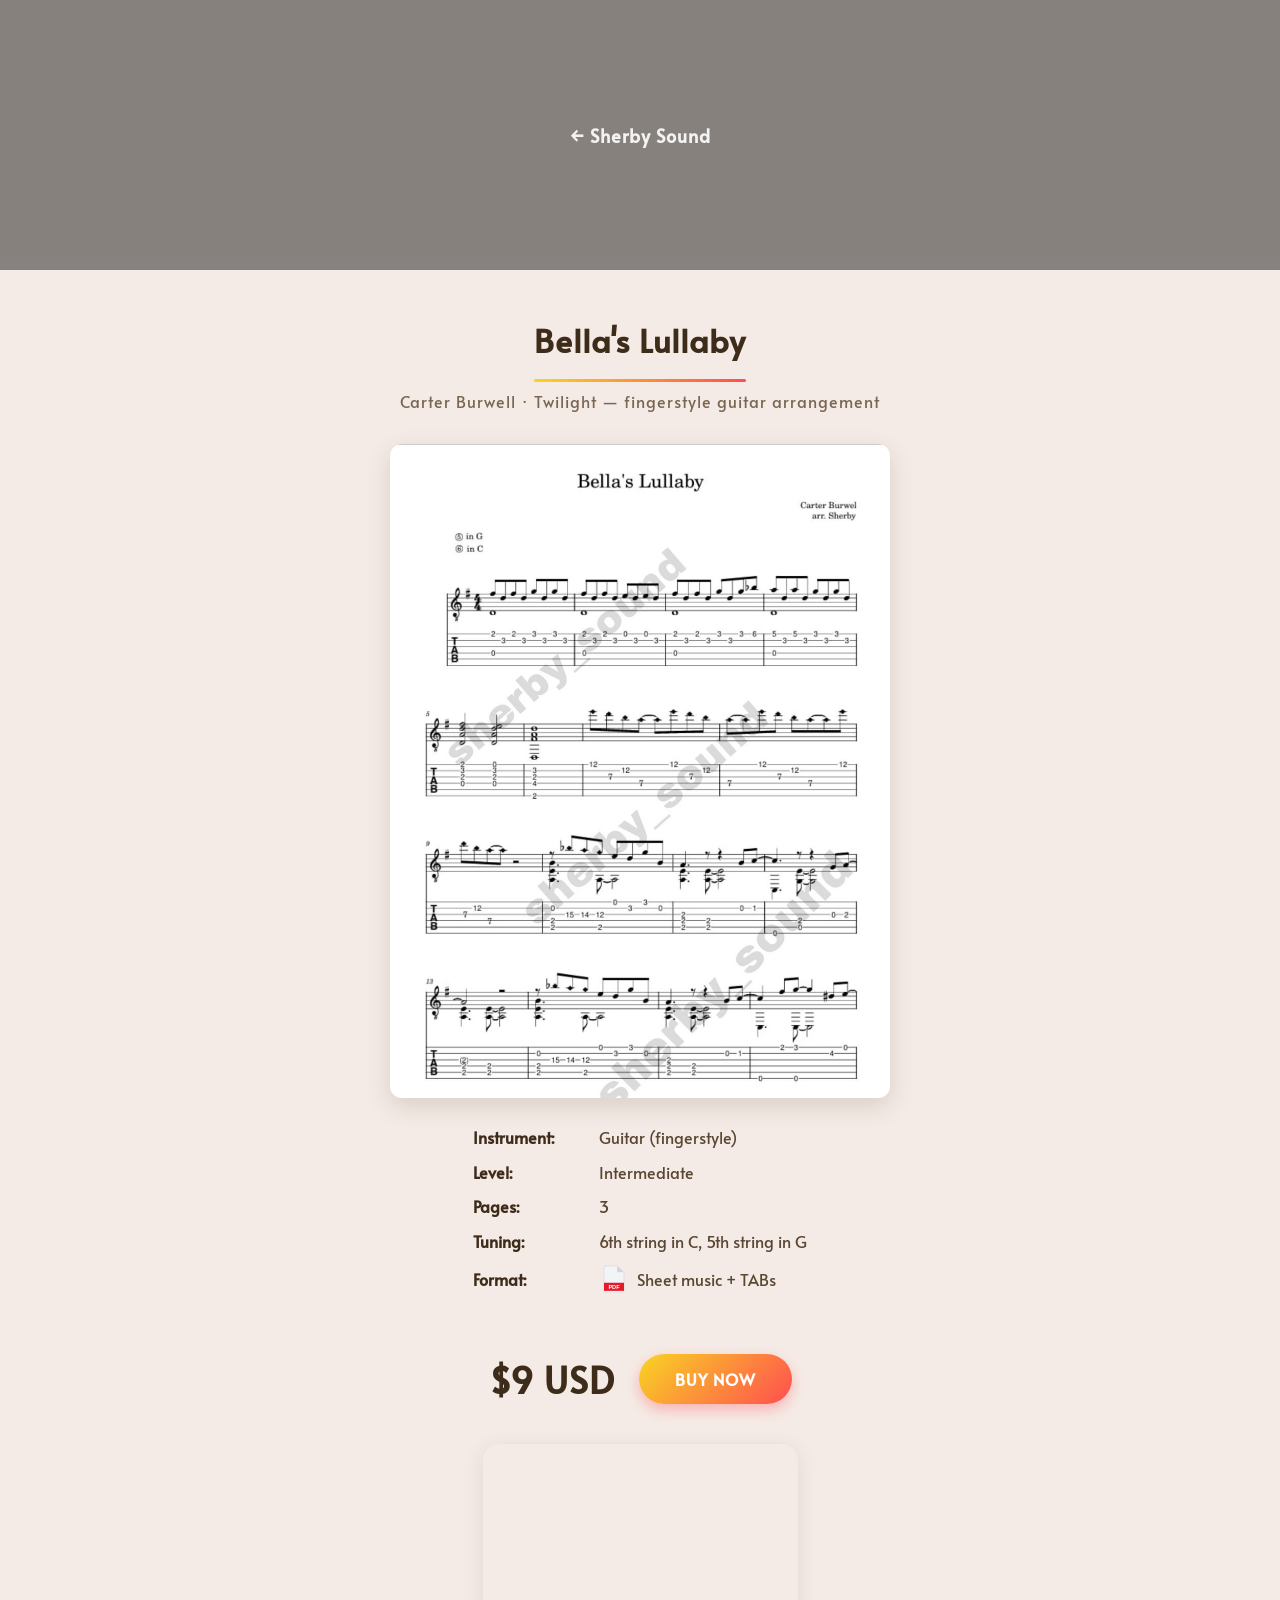
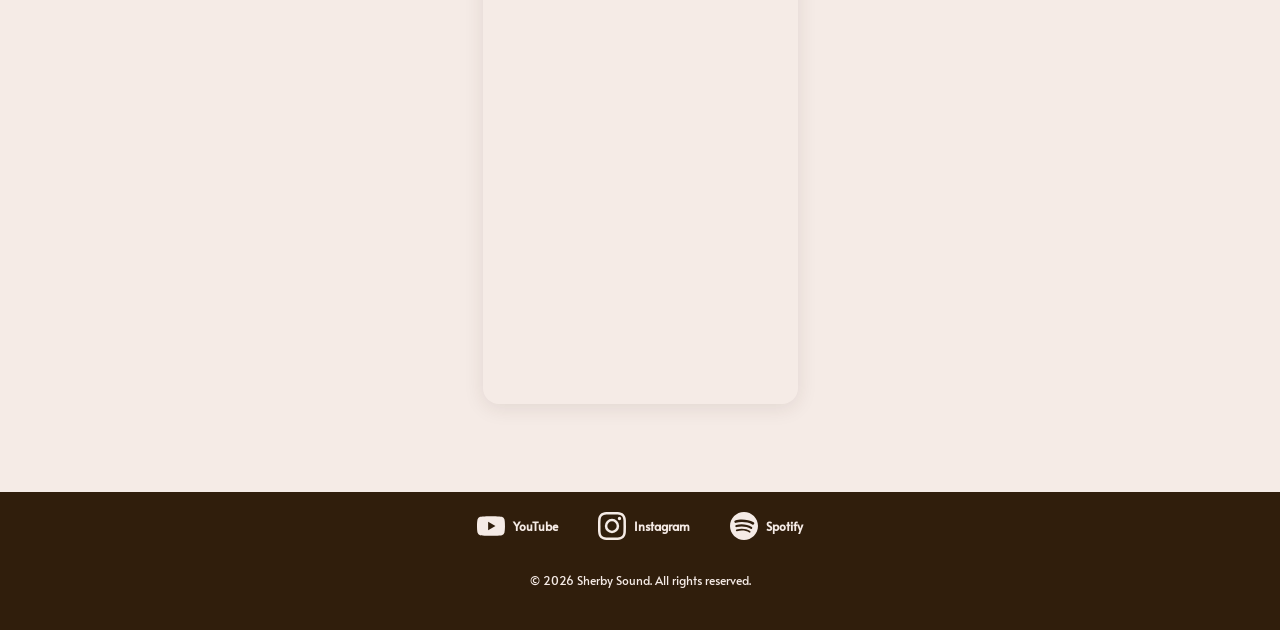
==== arrangements/bellas-lullaby.html @ bc39c428 "first upload" ====
<!doctype html>
<html lang="en">
  <head>
    <meta charset="UTF-8" />
    <meta name="viewport" content="width=device-width, initial-scale=1.0" />
    <title>Bella's Lullaby — Sherby Sound</title>
    <link rel="stylesheet" href="../css/style.css" />
    <link rel="preconnect" href="https://fonts.googleapis.com" />
    <link rel="preconnect" href="https://fonts.gstatic.com" crossorigin />
    <link
      href="https://fonts.googleapis.com/css2?family=Alata&display=swap"
      rel="stylesheet"
    />
  </head>
  <body class="page-product">
    <header class="hero hero--short">
      <video autoplay muted loop playsinline class="bg-video">
        <source src="../video/notes.mp4" type="video/mp4" />
      </video>
      <div class="overlay"></div>
      <div class="hero-content">
        <a href="../index.html" class="back-link">← Sherby Sound</a>
      </div>
    </header>

    <main>
      <div class="product">
        <h1>Bella's Lullaby</h1>
        <p class="subtitle">
          Carter Burwell · Twilight — fingerstyle guitar arrangement
        </p>

        <div class="image">
          <img src="../img/bel.jpg" alt="Bella's Lullaby sheet music" />
        </div>

        <div class="details">
          <div class="detail-row">
            <span class="detail-label">Instrument:</span>
            <span class="detail-value">Guitar (fingerstyle)</span>
          </div>
          <div class="detail-row">
            <span class="detail-label">Level:</span>
            <span class="detail-value">Intermediate</span>
          </div>
          <div class="detail-row">
            <span class="detail-label">Pages:</span>
            <span class="detail-value">3</span>
          </div>
          <div class="detail-row">
            <span class="detail-label">Tuning:</span>
            <span class="detail-value">6th string in C, 5th string in G</span>
          </div>
          <div class="detail-row">
            <span class="detail-label">Format:</span>
            <span class="detail-value">
              <svg
                xmlns="http://www.w3.org/2000/svg"
                width="30"
                height="30"
                viewBox="0 0 24 24"
              >
                <path
                  d="M5 1.5h9.5L20 7v14a1.5 1.5 0 0 1-1.5 1.5h-13A1.5 1.5 0 0 1 4 21V3a1.5 1.5 0 0 1 1.5-1.5z"
                  fill="#f3f4f6"
                  stroke="#d1d5db"
                  stroke-width="0.5"
                />
                <path d="M14.5 1.5V6.5H20L14.5 1.5z" fill="#d1d5db" />
                <rect x="4" y="15" width="16" height="6.5" fill="#e11d2c" />
                <text
                  x="12"
                  y="19.7"
                  font-family="Arial, Helvetica, sans-serif"
                  font-size="4.5"
                  font-weight="bold"
                  fill="#ffffff"
                  text-anchor="middle"
                >
                  PDF
                </text>
              </svg>
              Sheet music + TABs
            </span>
          </div>
        </div>

        <div class="price-block">
          <span class="price">$9 USD</span>
          <a
            href="https://www.paypal.com/ncp/payment/6WH6UEF4ATYEA"
            target="_blank"
            class="btn-buy"
            >BUY NOW</a
          >
        </div>

        <div class="youtube-embed">
          <iframe
            src="https://www.youtube.com/embed/R-cdcBcSGNY"
            title="YouTube video"
            allowfullscreen
          ></iframe>
        </div>
      </div>
    </main>

    <footer>
      <div class="footer-socials">
        <a href="https://www.youtube.com/@Sherby_Sound" target="_blank">
          <svg
            xmlns="http://www.w3.org/2000/svg"
            width="28"
            height="28"
            viewBox="0 0 24 24"
            fill="currentColor"
          >
            <path
              d="M23.498 6.186a3.016 3.016 0 0 0-2.122-2.136C19.505 3.545 12 3.545 12 3.545s-7.505 0-9.377.505A3.017 3.017 0 0 0 .502 6.186C0 8.07 0 12 0 12s0 3.93.502 5.814a3.016 3.016 0 0 0 2.122 2.136c1.871.505 9.376.505 9.376.505s7.505 0 9.377-.505a3.015 3.015 0 0 0 2.122-2.136C24 15.93 24 12 24 12s0-3.93-.502-5.814zM9.545 15.568V8.432L15.818 12l-6.273 3.568z"
            />
          </svg>
          <span>YouTube</span>
        </a>
        <a href="https://www.instagram.com/liuba.guitar" target="_blank">
          <svg
            xmlns="http://www.w3.org/2000/svg"
            width="28"
            height="28"
            viewBox="0 0 24 24"
            fill="currentColor"
          >
            <path
              d="M12 2.163c3.204 0 3.584.012 4.85.07 3.252.148 4.771 1.691 4.919 4.919.058 1.265.069 1.645.069 4.849 0 3.205-.012 3.584-.069 4.849-.149 3.225-1.664 4.771-4.919 4.919-1.266.058-1.644.07-4.85.07-3.204 0-3.584-.012-4.849-.07-3.26-.149-4.771-1.699-4.919-4.92-.058-1.265-.07-1.644-.07-4.849 0-3.204.013-3.583.07-4.849.149-3.227 1.664-4.771 4.919-4.919 1.266-.057 1.645-.069 4.849-.069zM12 0C8.741 0 8.333.014 7.053.072 2.695.272.273 2.69.073 7.052.014 8.333 0 8.741 0 12c0 3.259.014 3.668.072 4.948.2 4.358 2.618 6.78 6.98 6.98C8.333 23.986 8.741 24 12 24c3.259 0 3.668-.014 4.948-.072 4.354-.2 6.782-2.618 6.979-6.98.059-1.28.073-1.689.073-4.948 0-3.259-.014-3.667-.072-4.947-.196-4.354-2.617-6.78-6.979-6.98C15.668.014 15.259 0 12 0zm0 5.838a6.162 6.162 0 1 0 0 12.324 6.162 6.162 0 0 0 0-12.324zM12 16a4 4 0 1 1 0-8 4 4 0 0 1 0 8zm6.406-11.845a1.44 1.44 0 1 0 0 2.881 1.44 1.44 0 0 0 0-2.881z"
            />
          </svg>
          <span>Instagram</span>
        </a>
        <a
          href="https://open.spotify.com/artist/6fYQKK88ESyVJaIlE0SiJI"
          target="_blank"
        >
          <svg
            xmlns="http://www.w3.org/2000/svg"
            width="28"
            height="28"
            viewBox="0 0 24 24"
            fill="currentColor"
          >
            <path
              d="M12 0C5.4 0 0 5.4 0 12s5.4 12 12 12 12-5.4 12-12S18.66 0 12 0zm5.521 17.34c-.24.359-.66.48-1.021.24-2.82-1.74-6.36-2.101-10.561-1.141-.418.122-.779-.179-.899-.539-.12-.421.18-.78.54-.9 4.56-1.021 8.52-.6 11.64 1.32.42.18.479.66.301 1.02zm1.44-3.3c-.301.42-.841.6-1.262.3-3.239-1.98-8.159-2.58-11.939-1.38-.479.12-1.02-.12-1.14-.6-.12-.48.12-1.021.6-1.141C9.6 9.9 15 10.561 18.72 12.84c.361.18.48.781.241 1.2zm.12-3.36C15.24 8.4 8.82 8.16 5.16 9.301c-.6.18-1.2-.18-1.38-.72-.18-.601.18-1.2.72-1.381 4.26-1.26 11.28-1.02 15.721 1.621.541.3.719 1.02.419 1.56-.299.421-1.02.599-1.559.3z"
            />
          </svg>
          <span>Spotify</span>
        </a>
      </div>
      <div class="rights">
        <p>&copy; 2026 Sherby Sound. All rights reserved.</p>
      </div>
    </footer>
  </body>
</html>
---- css/style.css ----
/* ============================================================
   БАЗА
   ============================================================ */
*,
*::before,
*::after {
  box-sizing: border-box;
}

html {
  background-color: #f5ebe6;
}

body {
  font-family: 'Alata', sans-serif;
  font-weight: 400;
  font-style: normal;
  background-color: #f5ebe6;
  color: #3e2c1b;
  font-size: 18px;
  max-width: 1600px;
  margin: 0 auto;
}

img {
  max-width: 100%;
  height: auto;
  display: block;
}

a {
  color: inherit;
}

/* ============================================================
   ХЕДЕР С ВИДЕО
   ============================================================ */
.hero {
  position: relative;
  height: 60vh;
  min-height: 400px;
  display: flex;
  align-items: center;
  justify-content: center;
  overflow: hidden;
}

.bg-video {
  position: absolute;
  top: 0;
  left: 0;
  width: 100%;
  height: 100%;
  object-fit: cover;
  z-index: 0;
}

.overlay {
  position: absolute;
  inset: 0;
  background: rgba(0, 0, 0, 0.45);
  z-index: 1;
}

.hero-content {
  position: relative;
  z-index: 2;
  text-align: center;
  color: #fff;
  opacity: 0;
  animation: slideLeft 0.8s ease-out 0.6s forwards;
}

.hero-content h1 {
  font-weight: 700;
  font-size: 72px;
  letter-spacing: 4px;
  text-shadow: 0 2px 20px rgba(0, 0, 0, 0.7);
  margin: 0;
}

.hero-content p {
  font-weight: 300;
  font-size: 28px;
  letter-spacing: 2px;
  opacity: 0.9;
  margin-top: 8px;
}

@keyframes slideLeft {
  from {
    opacity: 0;
    transform: translateX(-60px);
  }
  to {
    opacity: 1;
    transform: translateX(0);
  }
}

.hero--short {
  height: 30vh;
  min-height: 220px;
}

.back-link {
  color: #fff;
  text-decoration: none;
  font-size: 18px;
  letter-spacing: 1px;
  font-weight: 600;
  opacity: 0.9;
  transition: opacity 0.2s;
}

.back-link:hover {
  opacity: 0.6;
}

/* ============================================================
   MAIN
   ============================================================ */
main {
  padding: 0;
}

/* ============================================================
   СЕКЦИЯ КАТАЛОГА (главная)
   ============================================================ */
.catalog {
  max-width: 1200px;
  margin: 0 auto;
  padding: 56px 20px 24px;
}

.section-title {
  text-align: center;
  font-size: 32px;
  font-weight: 700;
  letter-spacing: 1px;
  position: relative;
  display: inline-block;
  padding-bottom: 18px;
  margin: 0 0 32px;
  left: 50%;
  transform: translateX(-50%);
}

.section-title::after {
  content: '';
  position: absolute;
  bottom: 0;
  left: 0;
  width: 100%;
  height: 3px;
  background: linear-gradient(90deg, #f9d423, #ff4e50);
  border-radius: 2px;
}

/* ============================================================
   ФИЛЬТРЫ
   ============================================================ */
.filters {
  display: flex;
  justify-content: center;
  flex-wrap: wrap;
  gap: 12px;
  margin-bottom: 40px;
}

.filter-btn {
  font-family: 'Alata', sans-serif;
  font-size: 15px;
  letter-spacing: 1px;
  padding: 10px 24px;
  border-radius: 40px;
  border: 2px solid #3e2c1b;
  background: transparent;
  color: #3e2c1b;
  cursor: pointer;
  transition: all 0.2s ease;
}

.filter-btn:hover {
  background: #3e2c1b;
  color: #f5ebe6;
}

.filter-btn.is-active {
  background: transparent;
  color: #ff4e50;
  border-color: #ff4e50;
  box-shadow: none;
}

/* ============================================================
   СЕТКА КАРТОЧЕК
   ============================================================ */
.cards-grid {
  display: grid;
  grid-template-columns: repeat(3, 1fr);
  gap: 28px;
}

.card {
  transition:
    opacity 0.3s ease,
    transform 0.3s ease;
}

.card.is-hidden {
  display: none;
}

.card-link {
  display: block;
  text-decoration: none;
  color: inherit;
  background: #fff;
  border-radius: 16px;
  overflow: hidden;
  box-shadow: 0 4px 20px rgba(62, 44, 27, 0.08);
  transition:
    transform 0.25s ease,
    box-shadow 0.25s ease;
}

.card-link:hover {
  transform: translateY(-4px);
  box-shadow: 0 10px 30px rgba(62, 44, 27, 0.15);
}

.card-image {
  aspect-ratio: 3 / 4;
  overflow: hidden;
  background: #ede0d6;
}

.card-image img {
  width: 100%;
  height: 100%;
  object-fit: cover;
  transition: transform 0.4s ease;
}

.card-link:hover .card-image img {
  transform: scale(1.04);
}

.card-body {
  padding: 20px 22px 22px;
}

.card-title {
  font-size: 20px;
  font-weight: 700;
  margin: 0 0 6px;
  letter-spacing: 0.5px;
}

.card-composer {
  font-size: 14px;
  color: #7a6652;
  margin: 0 0 12px;
}

.card-tags {
  display: flex;
  flex-wrap: wrap;
  gap: 6px;
  margin-bottom: 16px;
}

.tag {
  font-size: 11px;
  font-weight: 600;
  letter-spacing: 0.8px;
  padding: 4px 10px;
  border-radius: 20px;
  text-transform: uppercase;
}

.tag--classical {
  background: rgba(62, 44, 27, 0.1);
  color: #3e2c1b;
}

.tag--acoustic {
  background: rgba(249, 212, 35, 0.2);
  color: #8a6a00;
}

.tag--electric {
  background: rgba(255, 78, 80, 0.15);
  color: #c23436;
}

.card-footer {
  display: flex;
  justify-content: space-between;
  align-items: center;
  border-top: 1px solid rgba(62, 44, 27, 0.08);
  padding-top: 14px;
}

.card-price {
  font-size: 20px;
  font-weight: 700;
  letter-spacing: 0.5px;
}

.card-more {
  font-size: 13px;
  letter-spacing: 0.5px;
  color: #7a6652;
}

/* ============================================================
   О СЕБЕ
   ============================================================ */
.about {
  max-width: 1200px;
  margin: 0 auto;
  padding: 64px 20px 80px;
}

.about-inner {
  display: grid;
  grid-template-columns: 300px 1fr;
  gap: 48px;
  align-items: center;
  background: #fff;
  padding: 40px;
  border-radius: 20px;
  box-shadow: 0 4px 20px rgba(62, 44, 27, 0.08);
}

.about-photo {
  aspect-ratio: 1 / 1;
  border-radius: 16px;
  overflow: hidden;
  background: #ede0d6;
}

.about-photo img {
  width: 100%;
  height: 100%;
  object-fit: cover;
}

.about-text h2 {
  font-size: 28px;
  font-weight: 700;
  margin: 0 0 16px;
  position: relative;
  display: inline-block;
  padding-bottom: 12px;
}

.about-text h2::after {
  content: '';
  position: absolute;
  bottom: 0;
  left: 0;
  width: 100%;
  height: 3px;
  background: linear-gradient(90deg, #f9d423, #ff4e50);
  border-radius: 2px;
}

.about-text p {
  color: #5a4632;
  font-size: 16px;
  line-height: 1.6;
  margin: 0 0 14px;
}

/* ============================================================
   СТРАНИЦА ТОВАРА
   ============================================================ */
.product {
  max-width: 640px;
  margin: 0 auto;
  text-align: center;
  padding: 48px 20px 64px;
}

.product h1 {
  font-size: 32px;
  font-weight: 700;
  letter-spacing: 1px;
  display: inline-block;
  position: relative;
  padding-bottom: 20px;
  margin: 0 0 8px;
}

.product h1::after {
  content: '';
  position: absolute;
  bottom: 0;
  left: 0;
  width: 100%;
  height: 3px;
  background: linear-gradient(90deg, #f9d423, #ff4e50);
  border-radius: 2px;
}

.product .subtitle {
  color: #7a6652;
  font-size: 16px;
  letter-spacing: 1px;
  margin: 0 0 32px;
}

.product .image {
  max-width: 500px;
  width: 100%;
  margin: 0 auto 28px;
}

.product .image img {
  border-radius: 12px;
  box-shadow: 0 8px 24px rgba(62, 44, 27, 0.15);
}

/* ============================================================
   БЛОК ДЕТАЛЕЙ (страница товара)
   ============================================================ */
.details {
  display: inline-block;
  text-align: left;
  margin: 0 auto 24px;
  color: #5a4632;
  font-size: 16px;
}

.detail-row {
  display: grid;
  grid-template-columns: 110px 1fr;
  gap: 16px;
  align-items: center;
  margin-bottom: 12px;
}

.detail-label {
  font-weight: 700;
  color: #3e2c1b;
  line-height: 1.4;
}

.detail-value {
  display: flex;
  align-items: center;
  gap: 8px;
  line-height: 1.4;
  flex-wrap: nowrap;
}

.detail-value svg {
  flex-shrink: 0;
  display: block;
}

/* ============================================================
   АУДИО-ПЛЕЕР
   ============================================================ */
.audio-player {
  text-align: center;
  margin: 24px 0 8px;
}

.audio-player p {
  margin: 0 0 12px;
  color: #5a4632;
  font-size: 16px;
}

.audio-player audio {
  width: 100%;
  max-width: 400px;
  border-radius: 40px;
}

/* ============================================================
   ЦЕНА + КНОПКА
   ============================================================ */
.price-block {
  display: flex;
  align-items: center;
  justify-content: center;
  gap: 24px;
  flex-wrap: wrap;
  margin: 24px 0 40px;
}

.price {
  font-size: 36px;
  font-weight: 700;
  letter-spacing: 1px;
  color: #3e2c1b;
}

.btn-buy {
  display: inline-block;
  padding: 14px 36px;
  background: linear-gradient(135deg, #f9d423, #ff4e50);
  color: #fff;
  border-radius: 40px;
  text-decoration: none;
  font-weight: 600;
  font-size: 16px;
  letter-spacing: 1px;
  text-align: center;
  box-shadow: 0 6px 14px rgba(255, 78, 80, 0.35);
  transition:
    transform 0.2s ease,
    box-shadow 0.2s ease,
    opacity 0.2s ease;
}

.btn-buy:hover {
  transform: translateY(-2px);
  box-shadow: 0 8px 18px rgba(255, 78, 80, 0.45);
  opacity: 0.95;
}

/* ============================================================
   YOUTUBE-ВСТАВКА
   ============================================================ */
.youtube-embed {
  max-width: 315px;
  margin: 24px auto;
  border-radius: 16px;
  overflow: hidden;
  box-shadow: 0 4px 20px rgba(62, 44, 27, 0.1);
  aspect-ratio: 9 / 16;
}

.youtube-embed iframe {
  width: 100%;
  height: 100%;
  display: block;
  border: none;
}

/* ============================================================
   FOOTER
   ============================================================ */
footer {
  background-color: #301e0c;
  color: #f5ebe6;
  padding: 20px;
  text-align: center;
  font-size: 12px;
}

.footer-socials {
  display: flex;
  justify-content: center;
  gap: 40px;
  margin-bottom: 10px;
}

.footer-socials a {
  color: #f5ebe6;
  text-decoration: none;
  display: flex;
  align-items: center;
  gap: 8px;
  transition:
    opacity 0.2s,
    transform 0.2s;
  font-weight: 600;
}

.footer-socials a:hover {
  opacity: 0.6;
  transform: scale(1.05);
}

.rights {
  padding: 10px;
}

/* ============================================================
   АДАПТАЦИЯ — ПЛАНШЕТ (до 900px)
   ============================================================ */
@media (max-width: 900px) {
  .cards-grid {
    grid-template-columns: repeat(2, 1fr);
  }

  .about-inner {
    grid-template-columns: 1fr;
    gap: 28px;
    padding: 28px;
  }

  .about-photo {
    max-width: 240px;
    margin: 0 auto;
  }
}

/* ============================================================
   АДАПТАЦИЯ — ТЕЛЕФОН (до 768px)
   ============================================================ */
@media (max-width: 768px) {
  .hero {
    height: 35vh;
    min-height: 220px;
  }

  .hero-content h1 {
    font-size: 32px;
  }

  .hero-content p {
    font-size: 18px;
  }

  .section-title {
    font-size: 24px;
    padding-bottom: 14px;
  }

  .catalog {
    padding: 40px 16px 16px;
  }

  .filter-btn {
    font-size: 13px;
    padding: 8px 18px;
  }

  .cards-grid {
    grid-template-columns: 1fr;
    gap: 20px;
  }

  .about {
    padding: 40px 16px 56px;
  }

  .about-text h2 {
    font-size: 22px;
  }

  .footer-socials a span {
    display: none;
  }

  .product {
    padding: 32px 16px 48px;
  }

  .product h1 {
    font-size: 24px;
    padding-bottom: 16px;
  }

  .product .subtitle {
    font-size: 14px;
    margin-bottom: 24px;
  }

  .price-block {
    flex-direction: column;
    gap: 14px;
    margin: 20px 0 32px;
    padding: 0 8px;
  }

  .price {
    font-size: 30px;
  }

  .btn-buy {
    width: 100%;
    max-width: 280px;
    padding: 14px 20px;
    font-size: 15px;
  }

  .details {
    font-size: 15px;
  }

  .detail-row {
    grid-template-columns: 100px 1fr;
    gap: 10px;
  }

  .detail-value svg {
    width: 26px;
    height: 26px;
  }
}

/* ============================================================
   АДАПТАЦИЯ — МАЛЕНЬКИЕ ЭКРАНЫ (до 480px)
   ============================================================ */
@media (max-width: 480px) {
  .hero {
    height: 30vh;
    min-height: 180px;
  }

  .hero-content h1 {
    font-size: 26px;
  }

  .hero-content p {
    font-size: 15px;
  }

  .product h1 {
    font-size: 20px;
  }

  .btn-buy {
    max-width: 260px;
    padding: 12px 18px;
    font-size: 14px;
  }
}
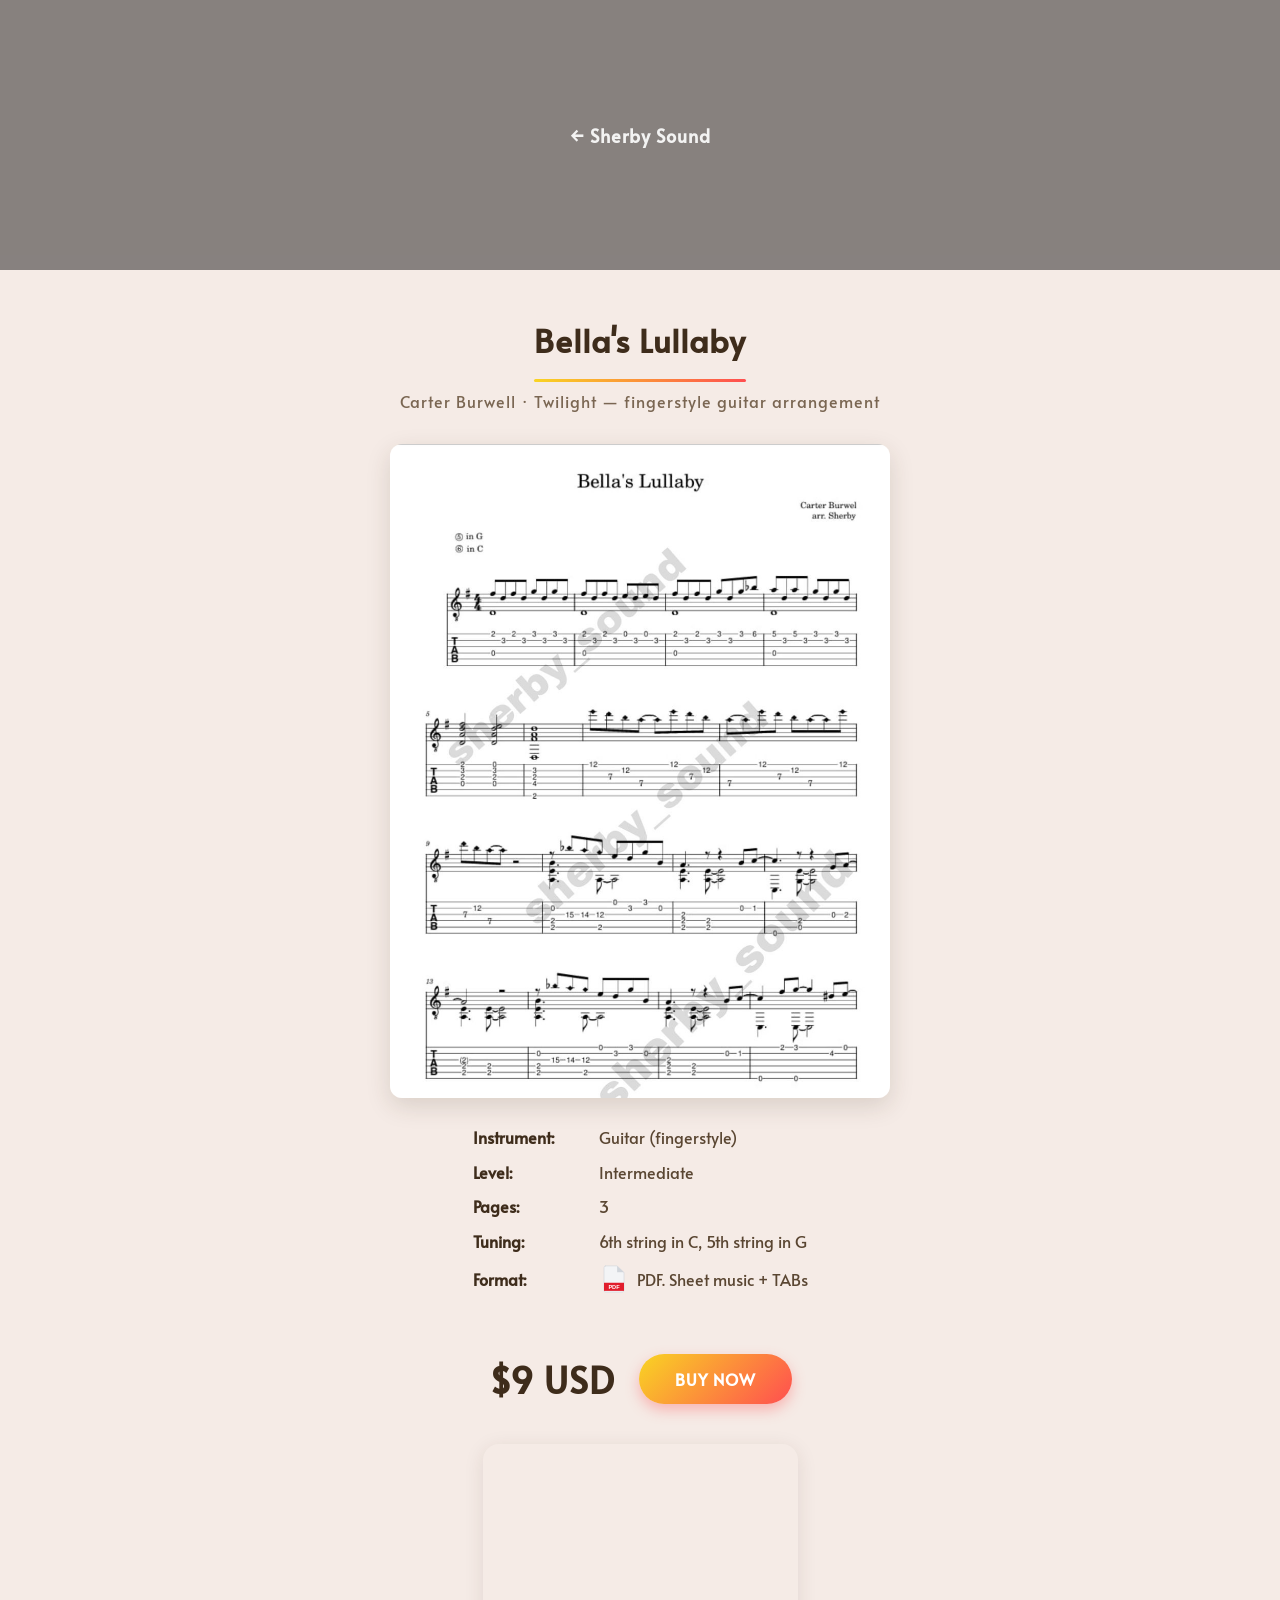
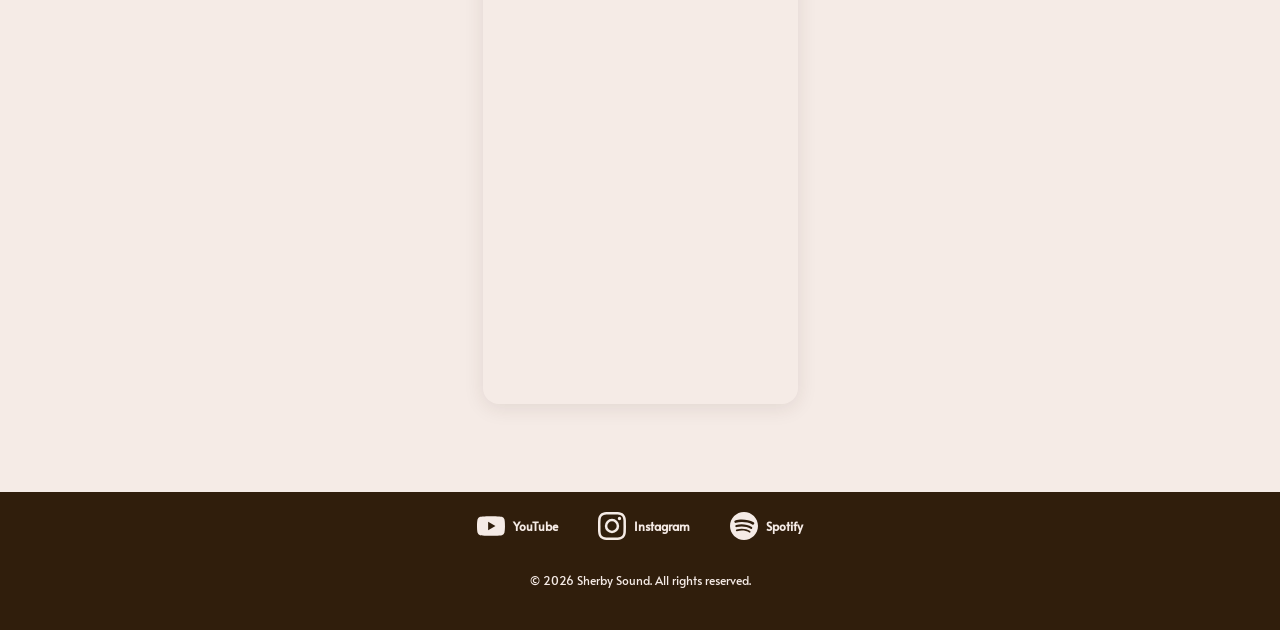
==== commit ae949c86: "new arrangment House Tour" ====
--- a/arrangements/bellas-lullaby.html
+++ b/arrangements/bellas-lullaby.html
@@ -80,7 +80,7 @@
                   PDF
                 </text>
               </svg>
-              Sheet music + TABs
+              PDF. Sheet music + TABs
             </span>
           </div>
         </div>
